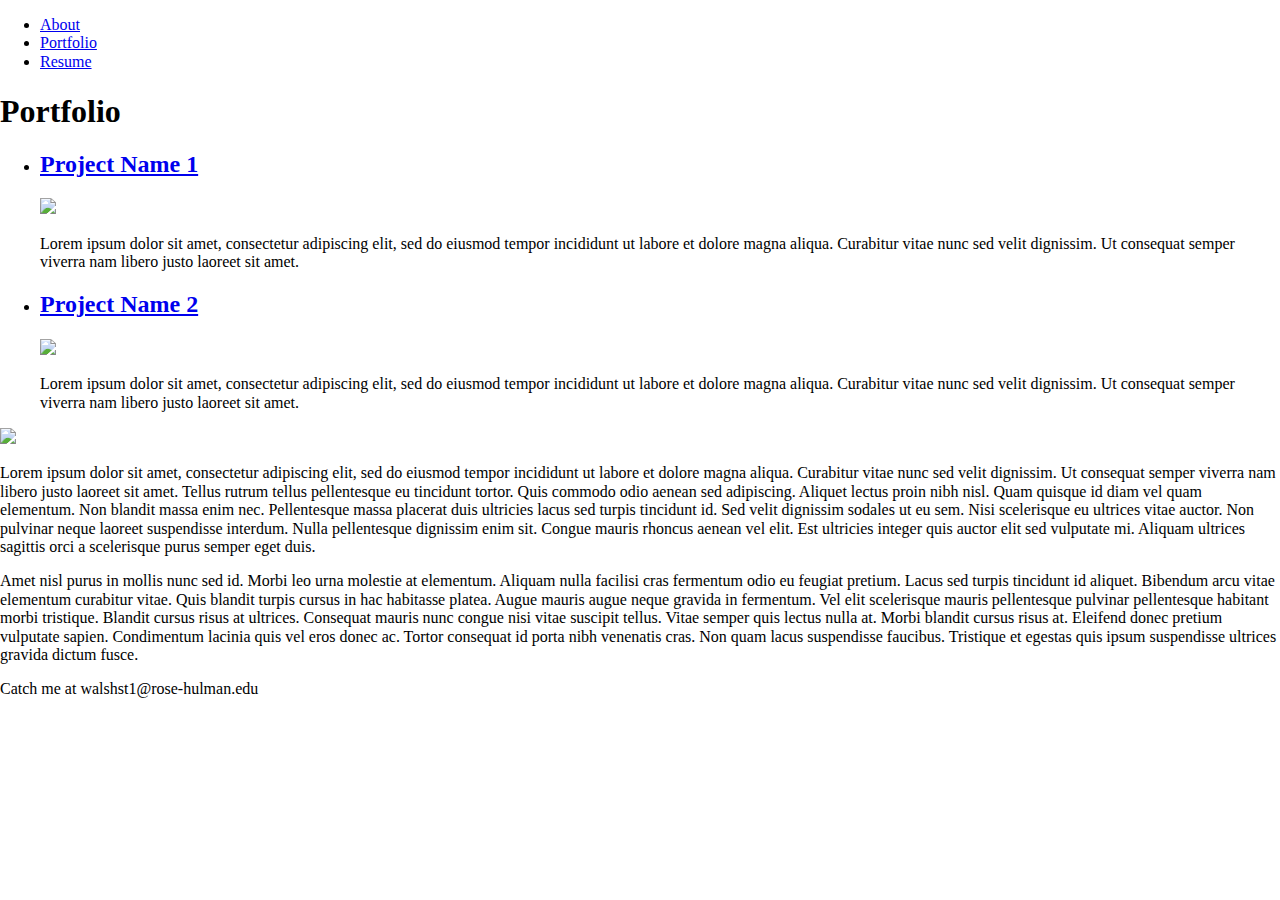
==== portfolio.html @ c679046b "Initial Mark-up of Website" ====
<!DOCTYPE html>
<html lang="en">

<head>
    <meta charset="utf-8" />
    <meta name="viewport" content="width=device-width, intial-scale=1" />
    <title>Portfolio of Sam Walsh</title>
    <link rel="stylesheet" href="styles/normalize.css" />
    <link rel="stylesheet" href="styles/main.css" />
    <link rel="icon" href="images/favicon.png" />
</head>

<body id="portfolio">
    <!-- Your content goes here -->

    <nav>
        <ul>
            <li> <a href="index.html">About</a></li>
            <li> <a href="portfolio.html">Portfolio</a></li>
            <li> <a href="resume.html">Resume</a></li>
        </ul>
    </nav>
    <main id="about">
        <h1>Portfolio</h1>
        <ul id="portfolioitems">
            <li>
                <h2> <a href="#">Project Name 1</a></h2>
                <img src="assets/project1.JPG">
                <p> Lorem ipsum dolor sit amet, consectetur adipiscing elit, sed do eiusmod tempor incididunt ut
                    labore et dolore magna aliqua. Curabitur vitae nunc sed velit dignissim. Ut consequat semper
                    viverra nam libero justo laoreet sit amet.
                </p>
            </li>
            <li>
                <h2> <a href="#">Project Name 2</a></h2>
                <img src="assets/project2.JPG">
                <p> Lorem ipsum dolor sit amet, consectetur adipiscing elit, sed do eiusmod tempor incididunt ut
                    labore et dolore magna aliqua. Curabitur vitae nunc sed velit dignissim. Ut consequat semper
                    viverra nam libero justo laoreet sit amet.
                </p>
            </li>
        </ul>
        <img src="assets/IMG_1608.jpg">
        <p>
            Lorem ipsum dolor sit amet, consectetur adipiscing elit, sed do eiusmod tempor incididunt ut
            labore et dolore magna aliqua. Curabitur vitae nunc sed velit dignissim. Ut consequat semper
            viverra nam libero justo laoreet sit amet. Tellus rutrum tellus pellentesque eu tincidunt tortor.
            Quis commodo odio aenean sed adipiscing. Aliquet lectus proin nibh nisl. Quam quisque id
            diam vel quam elementum. Non blandit massa enim nec. Pellentesque massa placerat duis ultricies
            lacus sed turpis tincidunt id. Sed velit dignissim sodales ut eu sem. Nisi scelerisque eu ultrices
            vitae auctor. Non pulvinar neque laoreet suspendisse interdum. Nulla pellentesque dignissim enim
            sit. Congue mauris rhoncus aenean vel elit. Est ultricies integer quis auctor elit sed vulputate
            mi. Aliquam ultrices sagittis orci a scelerisque purus semper eget duis.</p>

        <p>
            Amet nisl purus in mollis nunc sed id. Morbi leo urna molestie at elementum. Aliquam nulla facilisi
            cras fermentum odio eu feugiat pretium. Lacus sed turpis tincidunt id aliquet. Bibendum arcu vitae
            elementum curabitur vitae. Quis blandit turpis cursus in hac habitasse platea. Augue mauris augue
            neque gravida in fermentum. Vel elit scelerisque mauris pellentesque pulvinar pellentesque habitant
            morbi tristique. Blandit cursus risus at ultrices. Consequat mauris nunc congue nisi vitae suscipit
            tellus. Vitae semper quis lectus nulla at. Morbi blandit cursus risus at. Eleifend donec pretium
            vulputate sapien. Condimentum lacinia quis vel eros donec ac. Tortor consequat id porta nibh venenatis
            cras. Non quam lacus suspendisse faucibus. Tristique et egestas quis ipsum suspendisse ultrices gravida
            dictum fusce.
        </p>


    </main>
    <footer>
        Catch me at walshst1@rose-hulman.edu
    </footer>
    <script src="scripts/main.js"></script>
</body>

</html>
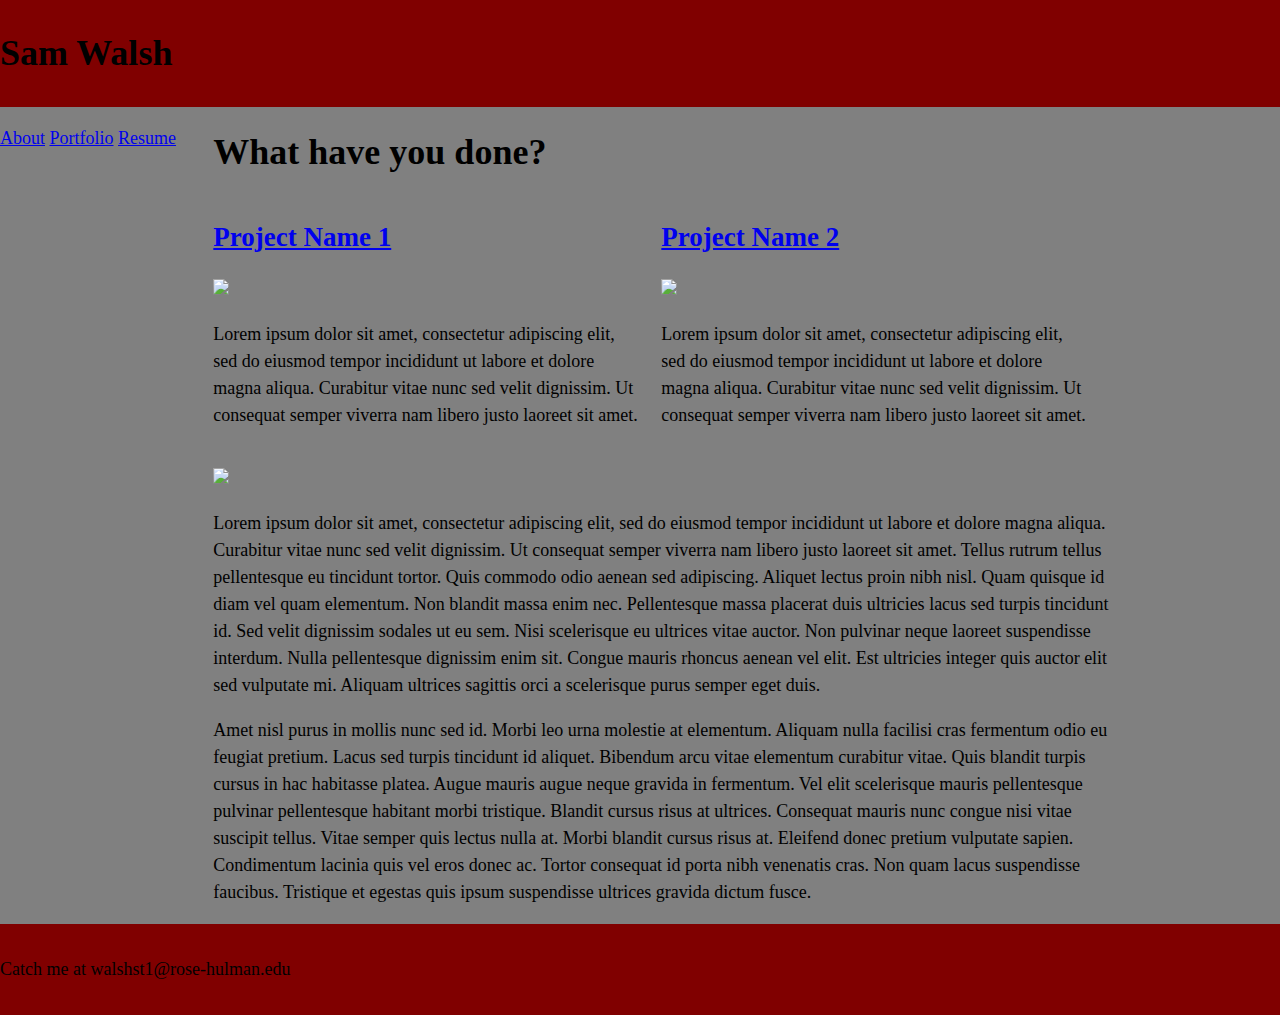
==== commit 62584848: "Portfolio Part 2" ====
--- a/portfolio.html
+++ b/portfolio.html
@@ -12,7 +12,9 @@
 
 <body id="portfolio">
     <!-- Your content goes here -->
-
+    <header>
+        <h1>Sam Walsh</h1>
+    </header>
     <nav>
         <ul>
             <li> <a href="index.html">About</a></li>
@@ -21,8 +23,8 @@
         </ul>
     </nav>
     <main id="about">
-        <h1>Portfolio</h1>
-        <ul id="portfolioitems">
+        <h1>What have you done?</h1>
+        <ul id="portfolioItems">
             <li>
                 <h2> <a href="#">Project Name 1</a></h2>
                 <img src="assets/project1.JPG">
@@ -40,7 +42,7 @@
                 </p>
             </li>
         </ul>
-        <img src="assets/IMG_1608.jpg">
+        <img src="assets/IMG_1608.jpg" id="profilePicture">
         <p>
             Lorem ipsum dolor sit amet, consectetur adipiscing elit, sed do eiusmod tempor incididunt ut
             labore et dolore magna aliqua. Curabitur vitae nunc sed velit dignissim. Ut consequat semper
--- a/styles/main.css
+++ b/styles/main.css
@@ -0,0 +1,92 @@
+:root {
+    --vertical-space: 2rem;
+    --horizontal-space: 3rem;
+}
+body {
+    /*padding-left: 4em;*/
+    font-size: 18px;
+    line-height: 1.5em;
+}
+
+h1, h2, h3 {
+    line-height: 1.2em;
+}
+
+#profilePicture {
+    height: 12em;
+}
+p {
+    max-width: 50em;
+}
+
+body {
+    display: grid;
+    grid-template-areas: "head nav" 
+                         "main main" 
+                         "foot foot";
+    grid-template-columns: 1fr 5fr;
+    grid-template-rows: auto 1fr auto;
+}
+
+/* body > * {
+    padding-left: 4rem;
+} */
+
+body > header {
+    grid-area: head;
+    background-color: #800000;
+}
+
+body > nav {
+    grid-area: nav;
+    background-color: #808080;
+}
+
+body > nav ul {
+    list-style-type: none;
+    padding: 0;
+}
+
+body > nav ul li {
+    display: inline;
+}
+
+body > main {
+    grid-area: main;
+    background-color: #808080;
+}
+
+body > footer {
+    grid-area: foot;
+    background-color: #800000;
+}
+
+header, footer {
+    padding-top: var(--vertical-space);
+    padding-bottom: var(--vertical-space);
+}
+
+header h1, footer h1 {
+    margin: 0;
+}
+
+@media screen and (min-width: 25em) {
+    body {
+        grid-template-areas: "head head"
+                             "nav main"
+                             "foot foot";
+        grid-template-rows: auto 1fr auto;
+    }
+    body#portfolio ul#portfolioItems {
+        display: flex;
+        flex-wrap: wrap;
+        flex: 1;
+        list-style-type: none;
+        padding: 0;
+    }
+}
+
+body#portfolio ul#portfolioItems li {
+    flex-basis: 40%;
+    padding-right: 2%;
+}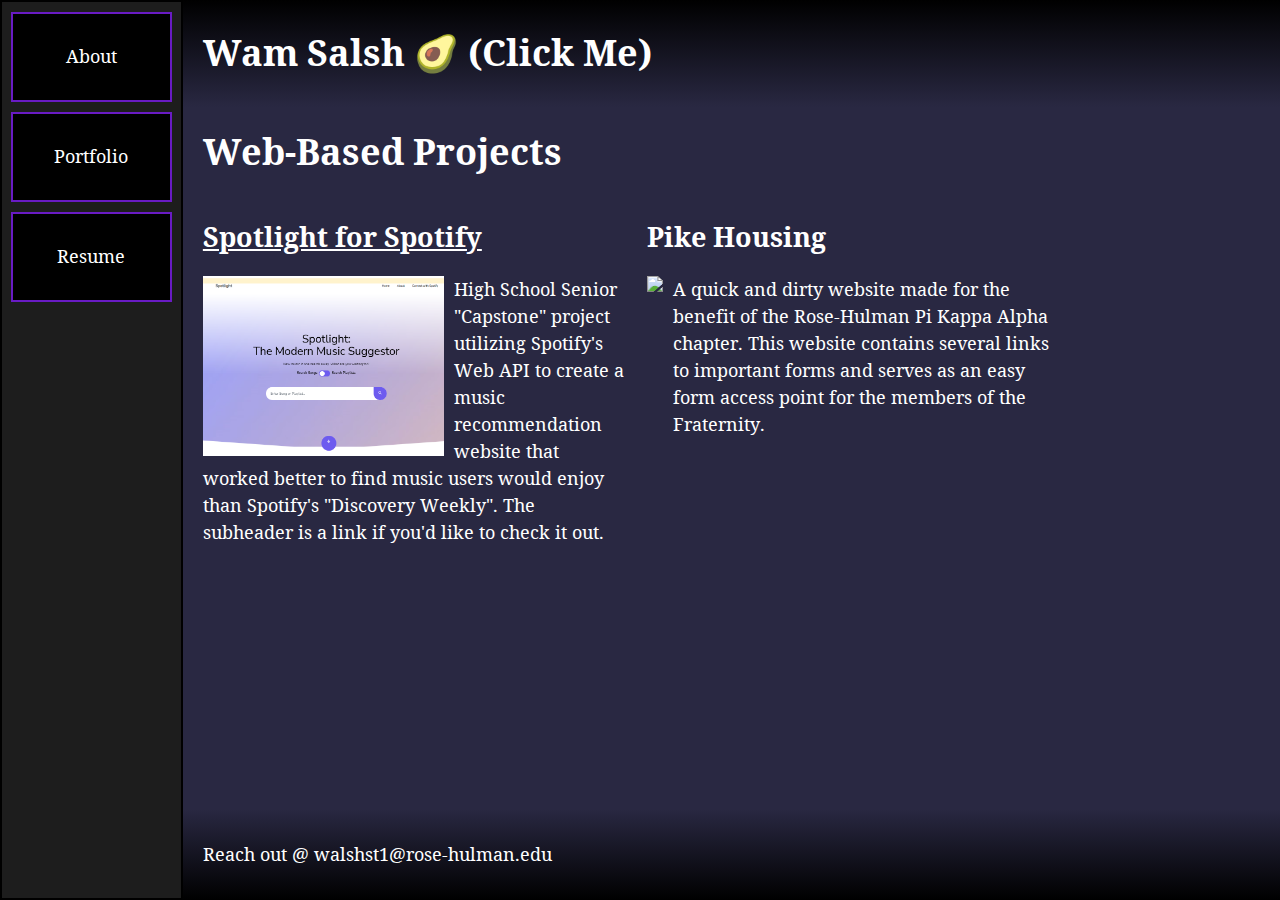
==== commit 933a8f9b: "Portfolio 3 of 3" ====
--- a/portfolio.html
+++ b/portfolio.html
@@ -12,64 +12,43 @@
 
 <body id="portfolio">
     <!-- Your content goes here -->
-    <header>
-        <h1>Sam Walsh</h1>
+    <header id="theHead">
+        <h1 class="avocado">Wam Salsh &#129361; (Click Me)</h1>
     </header>
     <nav>
-        <ul>
-            <li> <a href="index.html">About</a></li>
-            <li> <a href="portfolio.html">Portfolio</a></li>
-            <li> <a href="resume.html">Resume</a></li>
-        </ul>
+        <a href="index.html">
+            <button type="button" class="btn btn-raised nav-button">About</button>
+        </a>
+        <a href="portfolio.html">
+            <button type="button" class="btn btn-raised nav-button">Portfolio</button>
+        </a>
+        <a href="resume.html">
+            <button type="button" class="btn btn-raised nav-button">Resume</button>
+        </a>
     </nav>
     <main id="about">
-        <h1>What have you done?</h1>
+        <h1>Web-Based Projects</h1>
         <ul id="portfolioItems">
             <li>
-                <h2> <a href="#">Project Name 1</a></h2>
-                <img src="assets/project1.JPG">
-                <p> Lorem ipsum dolor sit amet, consectetur adipiscing elit, sed do eiusmod tempor incididunt ut
-                    labore et dolore magna aliqua. Curabitur vitae nunc sed velit dignissim. Ut consequat semper
-                    viverra nam libero justo laoreet sit amet.
+                <h2> <a href="https://spotlightspotify.herokuapp.com/" style="color:white;">Spotlight for Spotify</a></h2>
+                <p> <img src="assets/project2.PNG">
+                    High School Senior "Capstone" project utilizing Spotify's Web API to create a music recommendation
+                    website that worked better to find music users would enjoy than Spotify's "Discovery Weekly". The subheader
+                    is a link if you'd like to check it out.
                 </p>
             </li>
             <li>
-                <h2> <a href="#">Project Name 2</a></h2>
-                <img src="assets/project2.JPG">
-                <p> Lorem ipsum dolor sit amet, consectetur adipiscing elit, sed do eiusmod tempor incididunt ut
-                    labore et dolore magna aliqua. Curabitur vitae nunc sed velit dignissim. Ut consequat semper
-                    viverra nam libero justo laoreet sit amet.
+                <h2>Pike Housing</h2>
+                <p> <img src="assets/project1.PNG">
+                    A quick and dirty website made for the benefit of the Rose-Hulman Pi Kappa Alpha chapter.
+                    This website contains several links to important forms and serves as an easy form access point
+                    for the members of the Fraternity.
                 </p>
             </li>
         </ul>
-        <img src="assets/IMG_1608.jpg" id="profilePicture">
-        <p>
-            Lorem ipsum dolor sit amet, consectetur adipiscing elit, sed do eiusmod tempor incididunt ut
-            labore et dolore magna aliqua. Curabitur vitae nunc sed velit dignissim. Ut consequat semper
-            viverra nam libero justo laoreet sit amet. Tellus rutrum tellus pellentesque eu tincidunt tortor.
-            Quis commodo odio aenean sed adipiscing. Aliquet lectus proin nibh nisl. Quam quisque id
-            diam vel quam elementum. Non blandit massa enim nec. Pellentesque massa placerat duis ultricies
-            lacus sed turpis tincidunt id. Sed velit dignissim sodales ut eu sem. Nisi scelerisque eu ultrices
-            vitae auctor. Non pulvinar neque laoreet suspendisse interdum. Nulla pellentesque dignissim enim
-            sit. Congue mauris rhoncus aenean vel elit. Est ultricies integer quis auctor elit sed vulputate
-            mi. Aliquam ultrices sagittis orci a scelerisque purus semper eget duis.</p>
-
-        <p>
-            Amet nisl purus in mollis nunc sed id. Morbi leo urna molestie at elementum. Aliquam nulla facilisi
-            cras fermentum odio eu feugiat pretium. Lacus sed turpis tincidunt id aliquet. Bibendum arcu vitae
-            elementum curabitur vitae. Quis blandit turpis cursus in hac habitasse platea. Augue mauris augue
-            neque gravida in fermentum. Vel elit scelerisque mauris pellentesque pulvinar pellentesque habitant
-            morbi tristique. Blandit cursus risus at ultrices. Consequat mauris nunc congue nisi vitae suscipit
-            tellus. Vitae semper quis lectus nulla at. Morbi blandit cursus risus at. Eleifend donec pretium
-            vulputate sapien. Condimentum lacinia quis vel eros donec ac. Tortor consequat id porta nibh venenatis
-            cras. Non quam lacus suspendisse faucibus. Tristique et egestas quis ipsum suspendisse ultrices gravida
-            dictum fusce.
-        </p>
-
-
     </main>
-    <footer>
-        Catch me at walshst1@rose-hulman.edu
+    <footer id="theFoot">
+        Reach out @ walshst1@rose-hulman.edu
     </footer>
     <script src="scripts/main.js"></script>
 </body>
--- a/styles/main.css
+++ b/styles/main.css
@@ -1,15 +1,35 @@
+@import url('https://fonts.googleapis.com/css2?family=Koh+Santepheap:wght@300&display=swap');
+
 :root {
     --vertical-space: 2rem;
     --horizontal-space: 3rem;
 }
 body {
     /*padding-left: 4em;*/
+    font-family: 'Koh Santepheap', 'Gill San', Verdana, Georgia, sans-serif;
     font-size: 18px;
     line-height: 1.5em;
+    height: 100vh;
 }
 
 h1, h2, h3 {
     line-height: 1.2em;
+    color: white;
+}
+
+.nav-button {
+    background-color: black;
+    color: white;
+    /*font-size: 3em;*/
+    width: 100%;
+    height: 5em;
+    margin: 5px 0px;
+    border-style: solid;
+    border-color: #691bc4;
+}
+
+.nav-button:hover {
+    background-color: #350d63;
 }
 
 #profilePicture {
@@ -17,6 +37,14 @@
 }
 p {
     max-width: 50em;
+    color:white;
+}
+
+.subhead {
+    display: grid;
+    grid-template-columns: auto auto;
+    justify-content: space-between;
+    color: white;
 }
 
 body {
@@ -24,22 +52,34 @@
     grid-template-areas: "head nav" 
                          "main main" 
                          "foot foot";
-    grid-template-columns: 1fr 5fr;
+    grid-template-columns: 1fr 6fr;
     grid-template-rows: auto 1fr auto;
 }
 
-/* body > * {
-    padding-left: 4rem;
-} */
+p img {
+    float: left;
+    margin-right: 10px;
+    height: 10em;
+}
 
 body > header {
     grid-area: head;
-    background-color: #800000;
+    background: linear-gradient(black, #292842);
+    padding-left: 20px;
+    padding-right: 20px;
 }
 
 body > nav {
     grid-area: nav;
-    background-color: #808080;
+    background-color: #1d1d1d;
+    display: grid;
+    justify-content: center;
+    align-content: flex-start;
+    grid-template-columns: 95%;
+    padding: 5px;
+    border-style: solid;
+    border-width: 2px;
+    border-color: black;
 }
 
 body > nav ul {
@@ -53,12 +93,17 @@
 
 body > main {
     grid-area: main;
-    background-color: #808080;
+    background-color: #292842;
+    padding-left: 20px;
+    padding-right: 20px;
 }
 
 body > footer {
     grid-area: foot;
-    background-color: #800000;
+    background: linear-gradient(#292842, black);
+    padding-left: 20px;
+    padding-right: 20px;
+    color: white;
 }
 
 header, footer {
@@ -72,9 +117,9 @@
 
 @media screen and (min-width: 25em) {
     body {
-        grid-template-areas: "head head"
+        grid-template-areas: "nav head"
                              "nav main"
-                             "foot foot";
+                             "nav foot";
         grid-template-rows: auto 1fr auto;
     }
     body#portfolio ul#portfolioItems {
@@ -89,4 +134,26 @@
 body#portfolio ul#portfolioItems li {
     flex-basis: 40%;
     padding-right: 2%;
-}+}
+
+.avo-header {
+    background: linear-gradient(#80df7d, rgb(99, 51, 6));
+}
+
+.avo-body {
+    background: rgb(99, 51, 6);
+}
+
+.avo-footer {
+    background: linear-gradient(rgb(99, 51, 6), #80df7d);
+}
+
+.navocado {
+    background-color: rgb(0, 37, 0);
+    color: lightgreen;
+    border-color:rgb(99, 51, 6);
+}
+
+.navocado:hover {
+    background-color: seagreen;
+}
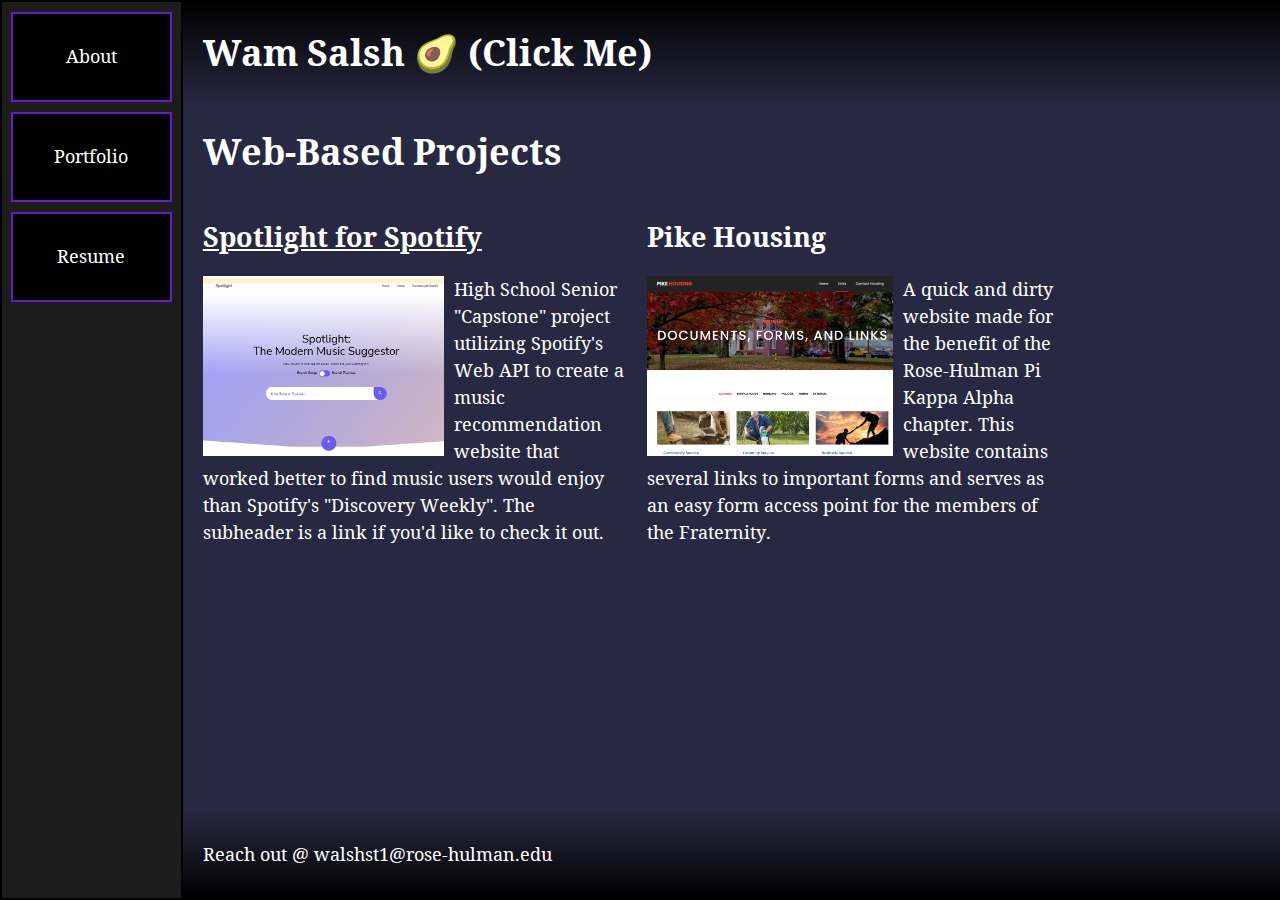
==== commit 6a2cb902: "Fixed Images" ====
--- a/portfolio.html
+++ b/portfolio.html
@@ -39,7 +39,7 @@
             </li>
             <li>
                 <h2>Pike Housing</h2>
-                <p> <img src="assets/project1.PNG">
+                <p> <img src="assets/project1.png">
                     A quick and dirty website made for the benefit of the Rose-Hulman Pi Kappa Alpha chapter.
                     This website contains several links to important forms and serves as an easy form access point
                     for the members of the Fraternity.
